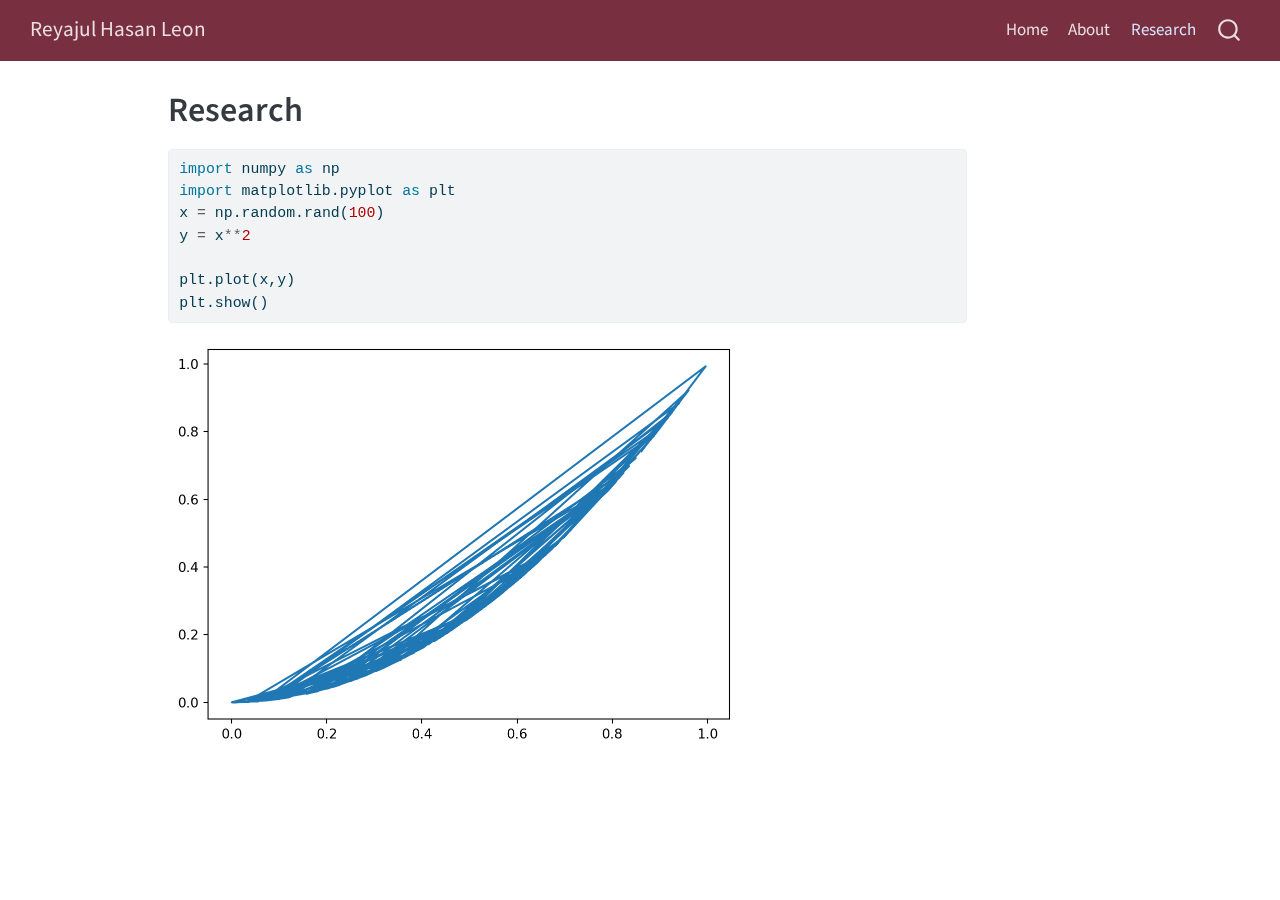
==== research.html @ f4829ab7 "Built site for gh-pages" ====
<!DOCTYPE html>
<html xmlns="http://www.w3.org/1999/xhtml" lang="en" xml:lang="en"><head>

<meta charset="utf-8">
<meta name="generator" content="quarto-1.5.57">

<meta name="viewport" content="width=device-width, initial-scale=1.0, user-scalable=yes">


<title>Research – Reyajul Hasan Leon</title>
<style>
code{white-space: pre-wrap;}
span.smallcaps{font-variant: small-caps;}
div.columns{display: flex; gap: min(4vw, 1.5em);}
div.column{flex: auto; overflow-x: auto;}
div.hanging-indent{margin-left: 1.5em; text-indent: -1.5em;}
ul.task-list{list-style: none;}
ul.task-list li input[type="checkbox"] {
  width: 0.8em;
  margin: 0 0.8em 0.2em -1em; /* quarto-specific, see https://github.com/quarto-dev/quarto-cli/issues/4556 */ 
  vertical-align: middle;
}
/* CSS for syntax highlighting */
pre > code.sourceCode { white-space: pre; position: relative; }
pre > code.sourceCode > span { line-height: 1.25; }
pre > code.sourceCode > span:empty { height: 1.2em; }
.sourceCode { overflow: visible; }
code.sourceCode > span { color: inherit; text-decoration: inherit; }
div.sourceCode { margin: 1em 0; }
pre.sourceCode { margin: 0; }
@media screen {
div.sourceCode { overflow: auto; }
}
@media print {
pre > code.sourceCode { white-space: pre-wrap; }
pre > code.sourceCode > span { display: inline-block; text-indent: -5em; padding-left: 5em; }
}
pre.numberSource code
  { counter-reset: source-line 0; }
pre.numberSource code > span
  { position: relative; left: -4em; counter-increment: source-line; }
pre.numberSource code > span > a:first-child::before
  { content: counter(source-line);
    position: relative; left: -1em; text-align: right; vertical-align: baseline;
    border: none; display: inline-block;
    -webkit-touch-callout: none; -webkit-user-select: none;
    -khtml-user-select: none; -moz-user-select: none;
    -ms-user-select: none; user-select: none;
    padding: 0 4px; width: 4em;
  }
pre.numberSource { margin-left: 3em;  padding-left: 4px; }
div.sourceCode
  {   }
@media screen {
pre > code.sourceCode > span > a:first-child::before { text-decoration: underline; }
}
</style>


<script src="site_libs/quarto-nav/quarto-nav.js"></script>
<script src="site_libs/quarto-nav/headroom.min.js"></script>
<script src="site_libs/clipboard/clipboard.min.js"></script>
<script src="site_libs/quarto-search/autocomplete.umd.js"></script>
<script src="site_libs/quarto-search/fuse.min.js"></script>
<script src="site_libs/quarto-search/quarto-search.js"></script>
<meta name="quarto:offset" content="./">
<link href=".//_assets/images/logofsu.png" rel="icon" type="image/png">
<script src="site_libs/quarto-html/quarto.js"></script>
<script src="site_libs/quarto-html/popper.min.js"></script>
<script src="site_libs/quarto-html/tippy.umd.min.js"></script>
<script src="site_libs/quarto-html/anchor.min.js"></script>
<link href="site_libs/quarto-html/tippy.css" rel="stylesheet">
<link href="site_libs/quarto-html/quarto-syntax-highlighting.css" rel="stylesheet" id="quarto-text-highlighting-styles">
<script src="site_libs/bootstrap/bootstrap.min.js"></script>
<link href="site_libs/bootstrap/bootstrap-icons.css" rel="stylesheet">
<link href="site_libs/bootstrap/bootstrap.min.css" rel="stylesheet" id="quarto-bootstrap" data-mode="light">
<script id="quarto-search-options" type="application/json">{
  "location": "navbar",
  "copy-button": false,
  "collapse-after": 3,
  "panel-placement": "end",
  "type": "overlay",
  "limit": 50,
  "keyboard-shortcut": [
    "f",
    "/",
    "s"
  ],
  "show-item-context": false,
  "language": {
    "search-no-results-text": "No results",
    "search-matching-documents-text": "matching documents",
    "search-copy-link-title": "Copy link to search",
    "search-hide-matches-text": "Hide additional matches",
    "search-more-match-text": "more match in this document",
    "search-more-matches-text": "more matches in this document",
    "search-clear-button-title": "Clear",
    "search-text-placeholder": "",
    "search-detached-cancel-button-title": "Cancel",
    "search-submit-button-title": "Submit",
    "search-label": "Search"
  }
}</script>


<link rel="stylesheet" href="styles.css">
<meta property="og:title" content="Research – Reyajul Hasan Leon">
<meta property="og:site_name" content="Reyajul Hasan Leon">
</head>

<body class="nav-fixed">

<div id="quarto-search-results"></div>
  <header id="quarto-header" class="headroom fixed-top">
    <nav class="navbar navbar-expand-lg " data-bs-theme="dark">
      <div class="navbar-container container-fluid">
      <div class="navbar-brand-container mx-auto">
    <a class="navbar-brand" href="./index.html">
    <span class="navbar-title">Reyajul Hasan Leon</span>
    </a>
  </div>
            <div id="quarto-search" class="" title="Search"></div>
          <button class="navbar-toggler" type="button" data-bs-toggle="collapse" data-bs-target="#navbarCollapse" aria-controls="navbarCollapse" role="menu" aria-expanded="false" aria-label="Toggle navigation" onclick="if (window.quartoToggleHeadroom) { window.quartoToggleHeadroom(); }">
  <span class="navbar-toggler-icon"></span>
</button>
          <div class="collapse navbar-collapse" id="navbarCollapse">
            <ul class="navbar-nav navbar-nav-scroll ms-auto">
  <li class="nav-item">
    <a class="nav-link" href="./index.html"> 
<span class="menu-text">Home</span></a>
  </li>  
  <li class="nav-item">
    <a class="nav-link" href="./about.html"> 
<span class="menu-text">About</span></a>
  </li>  
  <li class="nav-item">
    <a class="nav-link active" href="./research.html" aria-current="page"> 
<span class="menu-text">Research</span></a>
  </li>  
</ul>
          </div> <!-- /navcollapse -->
            <div class="quarto-navbar-tools">
</div>
      </div> <!-- /container-fluid -->
    </nav>
</header>
<!-- content -->
<div id="quarto-content" class="quarto-container page-columns page-rows-contents page-layout-article page-navbar">
<!-- sidebar -->
<!-- margin-sidebar -->
    <div id="quarto-margin-sidebar" class="sidebar margin-sidebar zindex-bottom">
        
    </div>
<!-- main -->
<main class="content" id="quarto-document-content">

<header id="title-block-header" class="quarto-title-block default">
<div class="quarto-title">
<h1 class="title">Research</h1>
</div>



<div class="quarto-title-meta">

    
  
    
  </div>
  


</header>


<div id="fc5e7530" class="cell" data-execution_count="1">
<div class="sourceCode cell-code" id="cb1"><pre class="sourceCode python code-with-copy"><code class="sourceCode python"><span id="cb1-1"><a href="#cb1-1" aria-hidden="true" tabindex="-1"></a><span class="im">import</span> numpy <span class="im">as</span> np</span>
<span id="cb1-2"><a href="#cb1-2" aria-hidden="true" tabindex="-1"></a><span class="im">import</span> matplotlib.pyplot <span class="im">as</span> plt</span>
<span id="cb1-3"><a href="#cb1-3" aria-hidden="true" tabindex="-1"></a>x <span class="op">=</span> np.random.rand(<span class="dv">100</span>)</span>
<span id="cb1-4"><a href="#cb1-4" aria-hidden="true" tabindex="-1"></a>y <span class="op">=</span> x<span class="op">**</span><span class="dv">2</span>  </span>
<span id="cb1-5"><a href="#cb1-5" aria-hidden="true" tabindex="-1"></a></span>
<span id="cb1-6"><a href="#cb1-6" aria-hidden="true" tabindex="-1"></a>plt.plot(x,y)</span>
<span id="cb1-7"><a href="#cb1-7" aria-hidden="true" tabindex="-1"></a>plt.show()</span></code><button title="Copy to Clipboard" class="code-copy-button"><i class="bi"></i></button></pre></div>
<div class="cell-output cell-output-display">
<div>
<figure class="figure">
<p><img src="research_files/figure-html/cell-2-output-1.png" width="571" height="411" class="figure-img"></p>
</figure>
</div>
</div>
</div>



</main> <!-- /main -->
<script id="quarto-html-after-body" type="application/javascript">
window.document.addEventListener("DOMContentLoaded", function (event) {
  const toggleBodyColorMode = (bsSheetEl) => {
    const mode = bsSheetEl.getAttribute("data-mode");
    const bodyEl = window.document.querySelector("body");
    if (mode === "dark") {
      bodyEl.classList.add("quarto-dark");
      bodyEl.classList.remove("quarto-light");
    } else {
      bodyEl.classList.add("quarto-light");
      bodyEl.classList.remove("quarto-dark");
    }
  }
  const toggleBodyColorPrimary = () => {
    const bsSheetEl = window.document.querySelector("link#quarto-bootstrap");
    if (bsSheetEl) {
      toggleBodyColorMode(bsSheetEl);
    }
  }
  toggleBodyColorPrimary();  
  const icon = "";
  const anchorJS = new window.AnchorJS();
  anchorJS.options = {
    placement: 'right',
    icon: icon
  };
  anchorJS.add('.anchored');
  const isCodeAnnotation = (el) => {
    for (const clz of el.classList) {
      if (clz.startsWith('code-annotation-')) {                     
        return true;
      }
    }
    return false;
  }
  const onCopySuccess = function(e) {
    // button target
    const button = e.trigger;
    // don't keep focus
    button.blur();
    // flash "checked"
    button.classList.add('code-copy-button-checked');
    var currentTitle = button.getAttribute("title");
    button.setAttribute("title", "Copied!");
    let tooltip;
    if (window.bootstrap) {
      button.setAttribute("data-bs-toggle", "tooltip");
      button.setAttribute("data-bs-placement", "left");
      button.setAttribute("data-bs-title", "Copied!");
      tooltip = new bootstrap.Tooltip(button, 
        { trigger: "manual", 
          customClass: "code-copy-button-tooltip",
          offset: [0, -8]});
      tooltip.show();    
    }
    setTimeout(function() {
      if (tooltip) {
        tooltip.hide();
        button.removeAttribute("data-bs-title");
        button.removeAttribute("data-bs-toggle");
        button.removeAttribute("data-bs-placement");
      }
      button.setAttribute("title", currentTitle);
      button.classList.remove('code-copy-button-checked');
    }, 1000);
    // clear code selection
    e.clearSelection();
  }
  const getTextToCopy = function(trigger) {
      const codeEl = trigger.previousElementSibling.cloneNode(true);
      for (const childEl of codeEl.children) {
        if (isCodeAnnotation(childEl)) {
          childEl.remove();
        }
      }
      return codeEl.innerText;
  }
  const clipboard = new window.ClipboardJS('.code-copy-button:not([data-in-quarto-modal])', {
    text: getTextToCopy
  });
  clipboard.on('success', onCopySuccess);
  if (window.document.getElementById('quarto-embedded-source-code-modal')) {
    // For code content inside modals, clipBoardJS needs to be initialized with a container option
    // TODO: Check when it could be a function (https://github.com/zenorocha/clipboard.js/issues/860)
    const clipboardModal = new window.ClipboardJS('.code-copy-button[data-in-quarto-modal]', {
      text: getTextToCopy,
      container: window.document.getElementById('quarto-embedded-source-code-modal')
    });
    clipboardModal.on('success', onCopySuccess);
  }
    var localhostRegex = new RegExp(/^(?:http|https):\/\/localhost\:?[0-9]*\//);
    var mailtoRegex = new RegExp(/^mailto:/);
      var filterRegex = new RegExp("https:\/\/reyajulhasan\.github\.io\/");
    var isInternal = (href) => {
        return filterRegex.test(href) || localhostRegex.test(href) || mailtoRegex.test(href);
    }
    // Inspect non-navigation links and adorn them if external
 	var links = window.document.querySelectorAll('a[href]:not(.nav-link):not(.navbar-brand):not(.toc-action):not(.sidebar-link):not(.sidebar-item-toggle):not(.pagination-link):not(.no-external):not([aria-hidden]):not(.dropdown-item):not(.quarto-navigation-tool):not(.about-link)');
    for (var i=0; i<links.length; i++) {
      const link = links[i];
      if (!isInternal(link.href)) {
        // undo the damage that might have been done by quarto-nav.js in the case of
        // links that we want to consider external
        if (link.dataset.originalHref !== undefined) {
          link.href = link.dataset.originalHref;
        }
      }
    }
  function tippyHover(el, contentFn, onTriggerFn, onUntriggerFn) {
    const config = {
      allowHTML: true,
      maxWidth: 500,
      delay: 100,
      arrow: false,
      appendTo: function(el) {
          return el.parentElement;
      },
      interactive: true,
      interactiveBorder: 10,
      theme: 'quarto',
      placement: 'bottom-start',
    };
    if (contentFn) {
      config.content = contentFn;
    }
    if (onTriggerFn) {
      config.onTrigger = onTriggerFn;
    }
    if (onUntriggerFn) {
      config.onUntrigger = onUntriggerFn;
    }
    window.tippy(el, config); 
  }
  const noterefs = window.document.querySelectorAll('a[role="doc-noteref"]');
  for (var i=0; i<noterefs.length; i++) {
    const ref = noterefs[i];
    tippyHover(ref, function() {
      // use id or data attribute instead here
      let href = ref.getAttribute('data-footnote-href') || ref.getAttribute('href');
      try { href = new URL(href).hash; } catch {}
      const id = href.replace(/^#\/?/, "");
      const note = window.document.getElementById(id);
      if (note) {
        return note.innerHTML;
      } else {
        return "";
      }
    });
  }
  const xrefs = window.document.querySelectorAll('a.quarto-xref');
  const processXRef = (id, note) => {
    // Strip column container classes
    const stripColumnClz = (el) => {
      el.classList.remove("page-full", "page-columns");
      if (el.children) {
        for (const child of el.children) {
          stripColumnClz(child);
        }
      }
    }
    stripColumnClz(note)
    if (id === null || id.startsWith('sec-')) {
      // Special case sections, only their first couple elements
      const container = document.createElement("div");
      if (note.children && note.children.length > 2) {
        container.appendChild(note.children[0].cloneNode(true));
        for (let i = 1; i < note.children.length; i++) {
          const child = note.children[i];
          if (child.tagName === "P" && child.innerText === "") {
            continue;
          } else {
            container.appendChild(child.cloneNode(true));
            break;
          }
        }
        if (window.Quarto?.typesetMath) {
          window.Quarto.typesetMath(container);
        }
        return container.innerHTML
      } else {
        if (window.Quarto?.typesetMath) {
          window.Quarto.typesetMath(note);
        }
        return note.innerHTML;
      }
    } else {
      // Remove any anchor links if they are present
      const anchorLink = note.querySelector('a.anchorjs-link');
      if (anchorLink) {
        anchorLink.remove();
      }
      if (window.Quarto?.typesetMath) {
        window.Quarto.typesetMath(note);
      }
      // TODO in 1.5, we should make sure this works without a callout special case
      if (note.classList.contains("callout")) {
        return note.outerHTML;
      } else {
        return note.innerHTML;
      }
    }
  }
  for (var i=0; i<xrefs.length; i++) {
    const xref = xrefs[i];
    tippyHover(xref, undefined, function(instance) {
      instance.disable();
      let url = xref.getAttribute('href');
      let hash = undefined; 
      if (url.startsWith('#')) {
        hash = url;
      } else {
        try { hash = new URL(url).hash; } catch {}
      }
      if (hash) {
        const id = hash.replace(/^#\/?/, "");
        const note = window.document.getElementById(id);
        if (note !== null) {
          try {
            const html = processXRef(id, note.cloneNode(true));
            instance.setContent(html);
          } finally {
            instance.enable();
            instance.show();
          }
        } else {
          // See if we can fetch this
          fetch(url.split('#')[0])
          .then(res => res.text())
          .then(html => {
            const parser = new DOMParser();
            const htmlDoc = parser.parseFromString(html, "text/html");
            const note = htmlDoc.getElementById(id);
            if (note !== null) {
              const html = processXRef(id, note);
              instance.setContent(html);
            } 
          }).finally(() => {
            instance.enable();
            instance.show();
          });
        }
      } else {
        // See if we can fetch a full url (with no hash to target)
        // This is a special case and we should probably do some content thinning / targeting
        fetch(url)
        .then(res => res.text())
        .then(html => {
          const parser = new DOMParser();
          const htmlDoc = parser.parseFromString(html, "text/html");
          const note = htmlDoc.querySelector('main.content');
          if (note !== null) {
            // This should only happen for chapter cross references
            // (since there is no id in the URL)
            // remove the first header
            if (note.children.length > 0 && note.children[0].tagName === "HEADER") {
              note.children[0].remove();
            }
            const html = processXRef(null, note);
            instance.setContent(html);
          } 
        }).finally(() => {
          instance.enable();
          instance.show();
        });
      }
    }, function(instance) {
    });
  }
      let selectedAnnoteEl;
      const selectorForAnnotation = ( cell, annotation) => {
        let cellAttr = 'data-code-cell="' + cell + '"';
        let lineAttr = 'data-code-annotation="' +  annotation + '"';
        const selector = 'span[' + cellAttr + '][' + lineAttr + ']';
        return selector;
      }
      const selectCodeLines = (annoteEl) => {
        const doc = window.document;
        const targetCell = annoteEl.getAttribute("data-target-cell");
        const targetAnnotation = annoteEl.getAttribute("data-target-annotation");
        const annoteSpan = window.document.querySelector(selectorForAnnotation(targetCell, targetAnnotation));
        const lines = annoteSpan.getAttribute("data-code-lines").split(",");
        const lineIds = lines.map((line) => {
          return targetCell + "-" + line;
        })
        let top = null;
        let height = null;
        let parent = null;
        if (lineIds.length > 0) {
            //compute the position of the single el (top and bottom and make a div)
            const el = window.document.getElementById(lineIds[0]);
            top = el.offsetTop;
            height = el.offsetHeight;
            parent = el.parentElement.parentElement;
          if (lineIds.length > 1) {
            const lastEl = window.document.getElementById(lineIds[lineIds.length - 1]);
            const bottom = lastEl.offsetTop + lastEl.offsetHeight;
            height = bottom - top;
          }
          if (top !== null && height !== null && parent !== null) {
            // cook up a div (if necessary) and position it 
            let div = window.document.getElementById("code-annotation-line-highlight");
            if (div === null) {
              div = window.document.createElement("div");
              div.setAttribute("id", "code-annotation-line-highlight");
              div.style.position = 'absolute';
              parent.appendChild(div);
            }
            div.style.top = top - 2 + "px";
            div.style.height = height + 4 + "px";
            div.style.left = 0;
            let gutterDiv = window.document.getElementById("code-annotation-line-highlight-gutter");
            if (gutterDiv === null) {
              gutterDiv = window.document.createElement("div");
              gutterDiv.setAttribute("id", "code-annotation-line-highlight-gutter");
              gutterDiv.style.position = 'absolute';
              const codeCell = window.document.getElementById(targetCell);
              const gutter = codeCell.querySelector('.code-annotation-gutter');
              gutter.appendChild(gutterDiv);
            }
            gutterDiv.style.top = top - 2 + "px";
            gutterDiv.style.height = height + 4 + "px";
          }
          selectedAnnoteEl = annoteEl;
        }
      };
      const unselectCodeLines = () => {
        const elementsIds = ["code-annotation-line-highlight", "code-annotation-line-highlight-gutter"];
        elementsIds.forEach((elId) => {
          const div = window.document.getElementById(elId);
          if (div) {
            div.remove();
          }
        });
        selectedAnnoteEl = undefined;
      };
        // Handle positioning of the toggle
    window.addEventListener(
      "resize",
      throttle(() => {
        elRect = undefined;
        if (selectedAnnoteEl) {
          selectCodeLines(selectedAnnoteEl);
        }
      }, 10)
    );
    function throttle(fn, ms) {
    let throttle = false;
    let timer;
      return (...args) => {
        if(!throttle) { // first call gets through
            fn.apply(this, args);
            throttle = true;
        } else { // all the others get throttled
            if(timer) clearTimeout(timer); // cancel #2
            timer = setTimeout(() => {
              fn.apply(this, args);
              timer = throttle = false;
            }, ms);
        }
      };
    }
      // Attach click handler to the DT
      const annoteDls = window.document.querySelectorAll('dt[data-target-cell]');
      for (const annoteDlNode of annoteDls) {
        annoteDlNode.addEventListener('click', (event) => {
          const clickedEl = event.target;
          if (clickedEl !== selectedAnnoteEl) {
            unselectCodeLines();
            const activeEl = window.document.querySelector('dt[data-target-cell].code-annotation-active');
            if (activeEl) {
              activeEl.classList.remove('code-annotation-active');
            }
            selectCodeLines(clickedEl);
            clickedEl.classList.add('code-annotation-active');
          } else {
            // Unselect the line
            unselectCodeLines();
            clickedEl.classList.remove('code-annotation-active');
          }
        });
      }
  const findCites = (el) => {
    const parentEl = el.parentElement;
    if (parentEl) {
      const cites = parentEl.dataset.cites;
      if (cites) {
        return {
          el,
          cites: cites.split(' ')
        };
      } else {
        return findCites(el.parentElement)
      }
    } else {
      return undefined;
    }
  };
  var bibliorefs = window.document.querySelectorAll('a[role="doc-biblioref"]');
  for (var i=0; i<bibliorefs.length; i++) {
    const ref = bibliorefs[i];
    const citeInfo = findCites(ref);
    if (citeInfo) {
      tippyHover(citeInfo.el, function() {
        var popup = window.document.createElement('div');
        citeInfo.cites.forEach(function(cite) {
          var citeDiv = window.document.createElement('div');
          citeDiv.classList.add('hanging-indent');
          citeDiv.classList.add('csl-entry');
          var biblioDiv = window.document.getElementById('ref-' + cite);
          if (biblioDiv) {
            citeDiv.innerHTML = biblioDiv.innerHTML;
          }
          popup.appendChild(citeDiv);
        });
        return popup.innerHTML;
      });
    }
  }
});
</script>
</div> <!-- /content -->




</body></html>
---- site_libs/quarto-html/tippy.css ----
.tippy-box[data-animation=fade][data-state=hidden]{opacity:0}[data-tippy-root]{max-width:calc(100vw - 10px)}.tippy-box{position:relative;background-color:#333;color:#fff;border-radius:4px;font-size:14px;line-height:1.4;white-space:normal;outline:0;transition-property:transform,visibility,opacity}.tippy-box[data-placement^=top]>.tippy-arrow{bottom:0}.tippy-box[data-placement^=top]>.tippy-arrow:before{bottom:-7px;left:0;border-width:8px 8px 0;border-top-color:initial;transform-origin:center top}.tippy-box[data-placement^=bottom]>.tippy-arrow{top:0}.tippy-box[data-placement^=bottom]>.tippy-arrow:before{top:-7px;left:0;border-width:0 8px 8px;border-bottom-color:initial;transform-origin:center bottom}.tippy-box[data-placement^=left]>.tippy-arrow{right:0}.tippy-box[data-placement^=left]>.tippy-arrow:before{border-width:8px 0 8px 8px;border-left-color:initial;right:-7px;transform-origin:center left}.tippy-box[data-placement^=right]>.tippy-arrow{left:0}.tippy-box[data-placement^=right]>.tippy-arrow:before{left:-7px;border-width:8px 8px 8px 0;border-right-color:initial;transform-origin:center right}.tippy-box[data-inertia][data-state=visible]{transition-timing-function:cubic-bezier(.54,1.5,.38,1.11)}.tippy-arrow{width:16px;height:16px;color:#333}.tippy-arrow:before{content:"";position:absolute;border-color:transparent;border-style:solid}.tippy-content{position:relative;padding:5px 9px;z-index:1}
---- site_libs/quarto-html/quarto-syntax-highlighting.css ----
/* quarto syntax highlight colors */
:root {
  --quarto-hl-ot-color: #003B4F;
  --quarto-hl-at-color: #657422;
  --quarto-hl-ss-color: #20794D;
  --quarto-hl-an-color: #5E5E5E;
  --quarto-hl-fu-color: #4758AB;
  --quarto-hl-st-color: #20794D;
  --quarto-hl-cf-color: #003B4F;
  --quarto-hl-op-color: #5E5E5E;
  --quarto-hl-er-color: #AD0000;
  --quarto-hl-bn-color: #AD0000;
  --quarto-hl-al-color: #AD0000;
  --quarto-hl-va-color: #111111;
  --quarto-hl-bu-color: inherit;
  --quarto-hl-ex-color: inherit;
  --quarto-hl-pp-color: #AD0000;
  --quarto-hl-in-color: #5E5E5E;
  --quarto-hl-vs-color: #20794D;
  --quarto-hl-wa-color: #5E5E5E;
  --quarto-hl-do-color: #5E5E5E;
  --quarto-hl-im-color: #00769E;
  --quarto-hl-ch-color: #20794D;
  --quarto-hl-dt-color: #AD0000;
  --quarto-hl-fl-color: #AD0000;
  --quarto-hl-co-color: #5E5E5E;
  --quarto-hl-cv-color: #5E5E5E;
  --quarto-hl-cn-color: #8f5902;
  --quarto-hl-sc-color: #5E5E5E;
  --quarto-hl-dv-color: #AD0000;
  --quarto-hl-kw-color: #003B4F;
}

/* other quarto variables */
:root {
  --quarto-font-monospace: SFMono-Regular, Menlo, Monaco, Consolas, "Liberation Mono", "Courier New", monospace;
}

pre > code.sourceCode > span {
  color: #003B4F;
}

code span {
  color: #003B4F;
}

code.sourceCode > span {
  color: #003B4F;
}

div.sourceCode,
div.sourceCode pre.sourceCode {
  color: #003B4F;
}

code span.ot {
  color: #003B4F;
  font-style: inherit;
}

code span.at {
  color: #657422;
  font-style: inherit;
}

code span.ss {
  color: #20794D;
  font-style: inherit;
}

code span.an {
  color: #5E5E5E;
  font-style: inherit;
}

code span.fu {
  color: #4758AB;
  font-style: inherit;
}

code span.st {
  color: #20794D;
  font-style: inherit;
}

code span.cf {
  color: #003B4F;
  font-weight: bold;
  font-style: inherit;
}

code span.op {
  color: #5E5E5E;
  font-style: inherit;
}

code span.er {
  color: #AD0000;
  font-style: inherit;
}

code span.bn {
  color: #AD0000;
  font-style: inherit;
}

code span.al {
  color: #AD0000;
  font-style: inherit;
}

code span.va {
  color: #111111;
  font-style: inherit;
}

code span.bu {
  font-style: inherit;
}

code span.ex {
  font-style: inherit;
}

code span.pp {
  color: #AD0000;
  font-style: inherit;
}

code span.in {
  color: #5E5E5E;
  font-style: inherit;
}

code span.vs {
  color: #20794D;
  font-style: inherit;
}

code span.wa {
  color: #5E5E5E;
  font-style: italic;
}

code span.do {
  color: #5E5E5E;
  font-style: italic;
}

code span.im {
  color: #00769E;
  font-style: inherit;
}

code span.ch {
  color: #20794D;
  font-style: inherit;
}

code span.dt {
  color: #AD0000;
  font-style: inherit;
}

code span.fl {
  color: #AD0000;
  font-style: inherit;
}

code span.co {
  color: #5E5E5E;
  font-style: inherit;
}

code span.cv {
  color: #5E5E5E;
  font-style: italic;
}

code span.cn {
  color: #8f5902;
  font-style: inherit;
}

code span.sc {
  color: #5E5E5E;
  font-style: inherit;
}

code span.dv {
  color: #AD0000;
  font-style: inherit;
}

code span.kw {
  color: #003B4F;
  font-weight: bold;
  font-style: inherit;
}

.prevent-inlining {
  content: "</";
}

/*# sourceMappingURL=debc5d5d77c3f9108843748ff7464032.css.map */
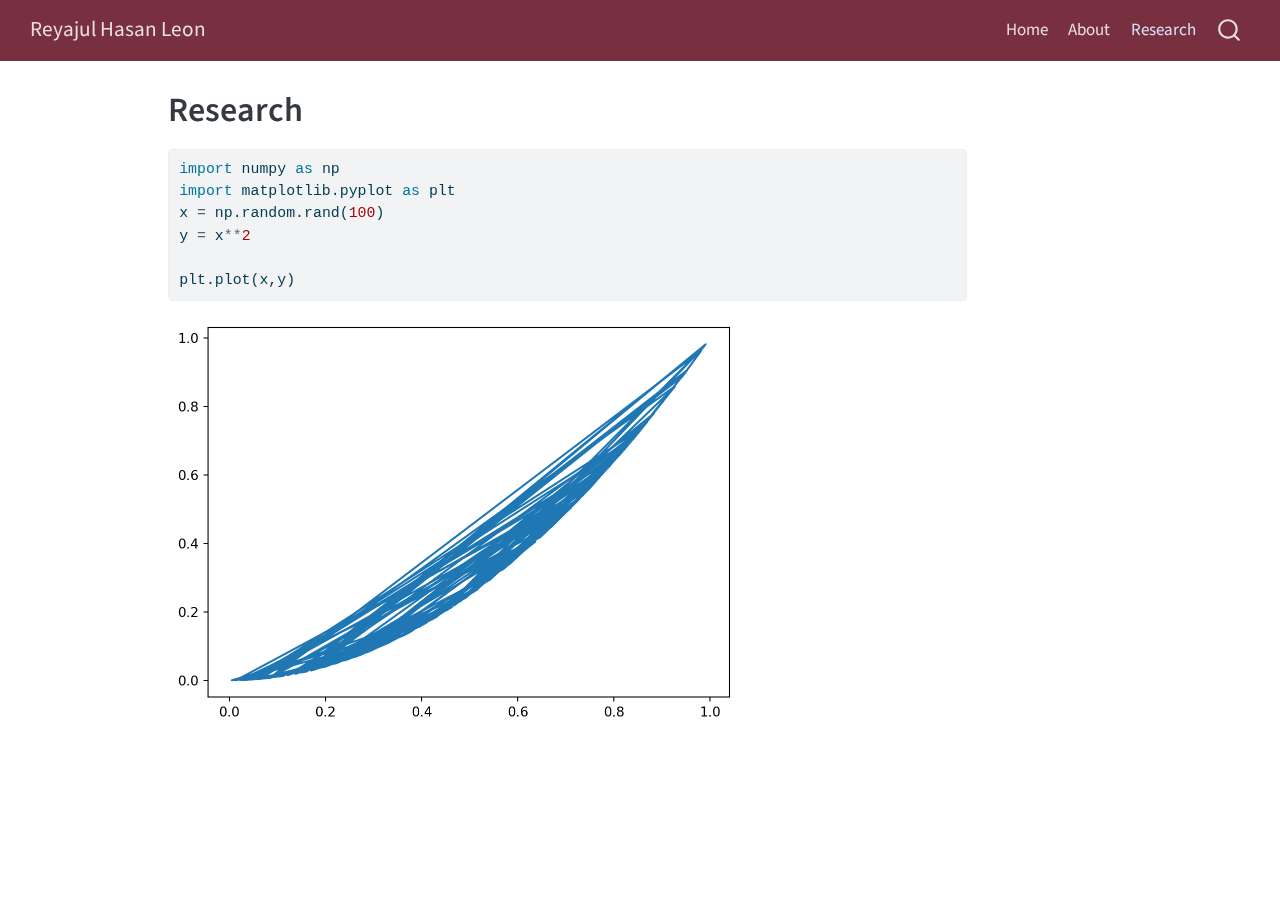
==== commit 101733f8: "Built site for gh-pages" ====
--- a/research.html
+++ b/research.html
@@ -173,14 +173,13 @@
 </header>
 
 
-<div id="fc5e7530" class="cell" data-execution_count="1">
+<div id="b66b1df9" class="cell" data-execution_count="1">
 <div class="sourceCode cell-code" id="cb1"><pre class="sourceCode python code-with-copy"><code class="sourceCode python"><span id="cb1-1"><a href="#cb1-1" aria-hidden="true" tabindex="-1"></a><span class="im">import</span> numpy <span class="im">as</span> np</span>
 <span id="cb1-2"><a href="#cb1-2" aria-hidden="true" tabindex="-1"></a><span class="im">import</span> matplotlib.pyplot <span class="im">as</span> plt</span>
 <span id="cb1-3"><a href="#cb1-3" aria-hidden="true" tabindex="-1"></a>x <span class="op">=</span> np.random.rand(<span class="dv">100</span>)</span>
 <span id="cb1-4"><a href="#cb1-4" aria-hidden="true" tabindex="-1"></a>y <span class="op">=</span> x<span class="op">**</span><span class="dv">2</span>  </span>
 <span id="cb1-5"><a href="#cb1-5" aria-hidden="true" tabindex="-1"></a></span>
-<span id="cb1-6"><a href="#cb1-6" aria-hidden="true" tabindex="-1"></a>plt.plot(x,y)</span>
-<span id="cb1-7"><a href="#cb1-7" aria-hidden="true" tabindex="-1"></a>plt.show()</span></code><button title="Copy to Clipboard" class="code-copy-button"><i class="bi"></i></button></pre></div>
+<span id="cb1-6"><a href="#cb1-6" aria-hidden="true" tabindex="-1"></a>plt.plot(x,y)</span></code><button title="Copy to Clipboard" class="code-copy-button"><i class="bi"></i></button></pre></div>
 <div class="cell-output cell-output-display">
 <div>
 <figure class="figure">
